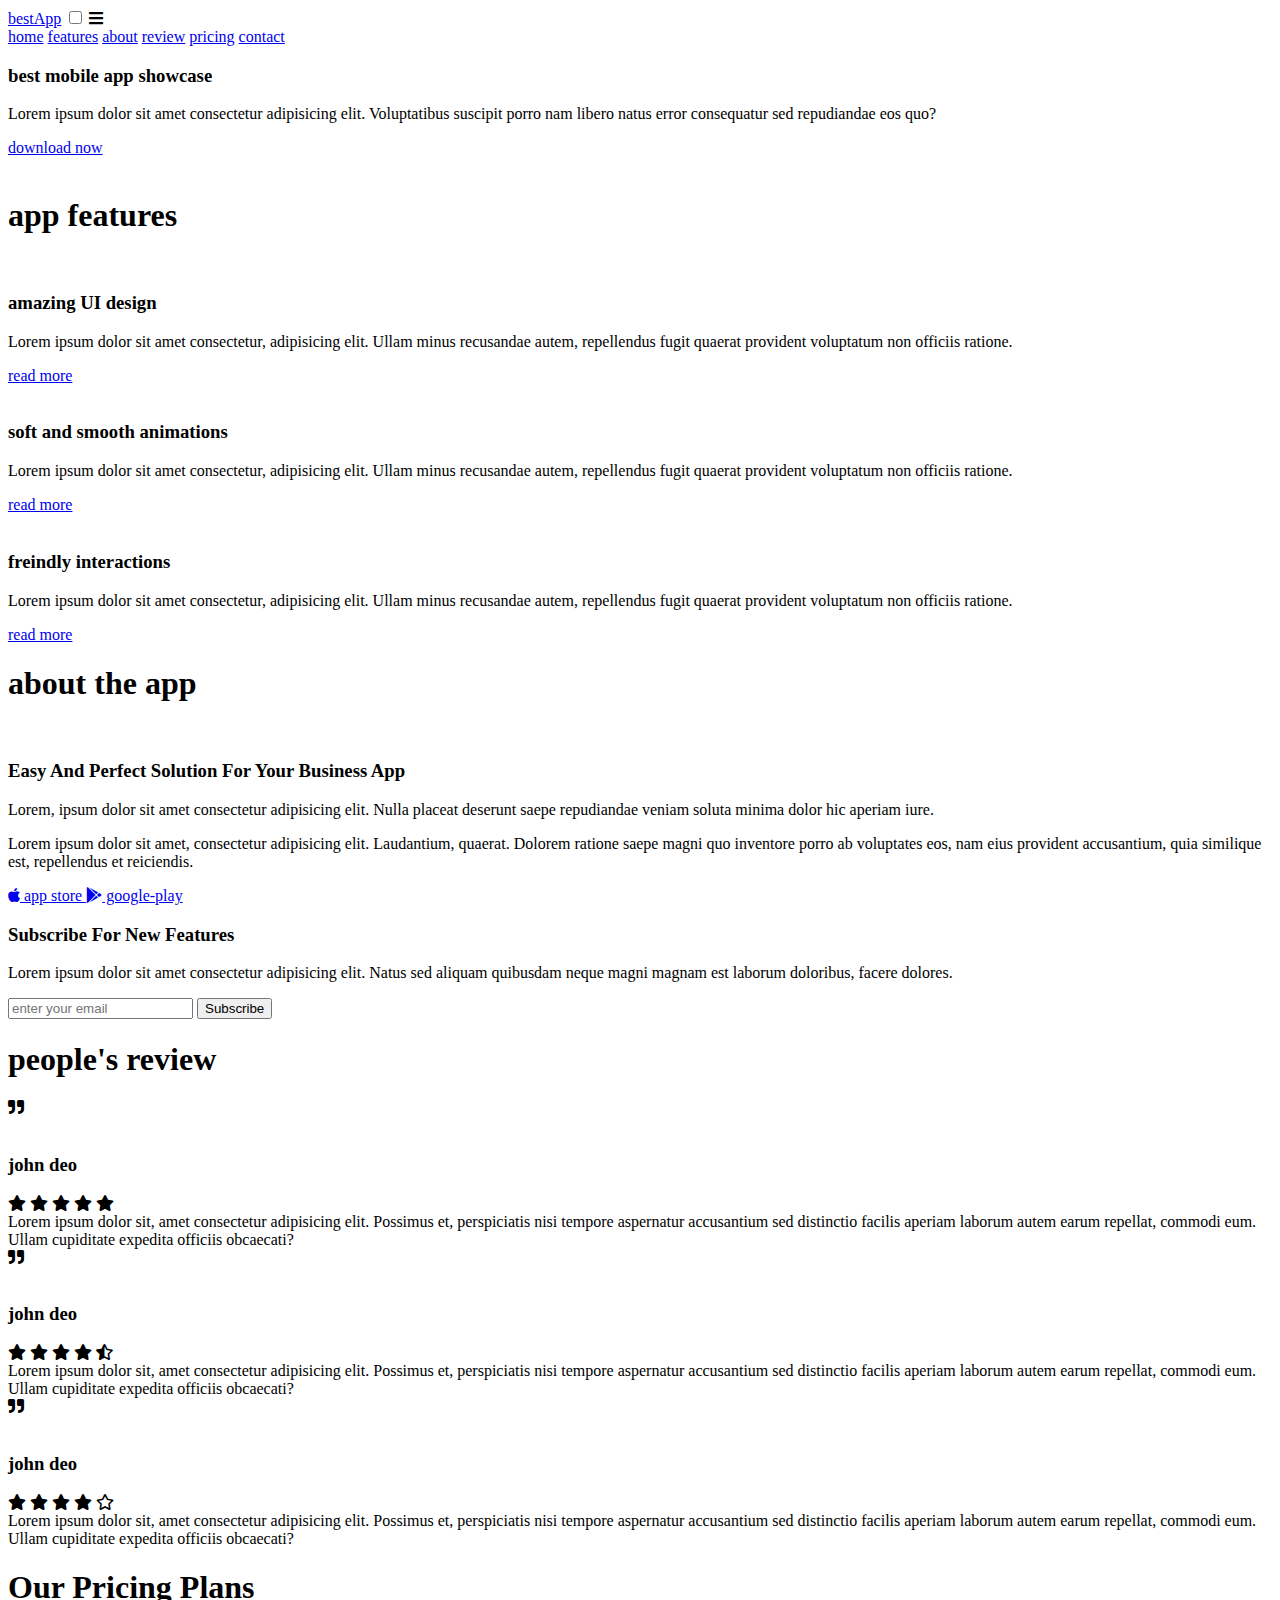
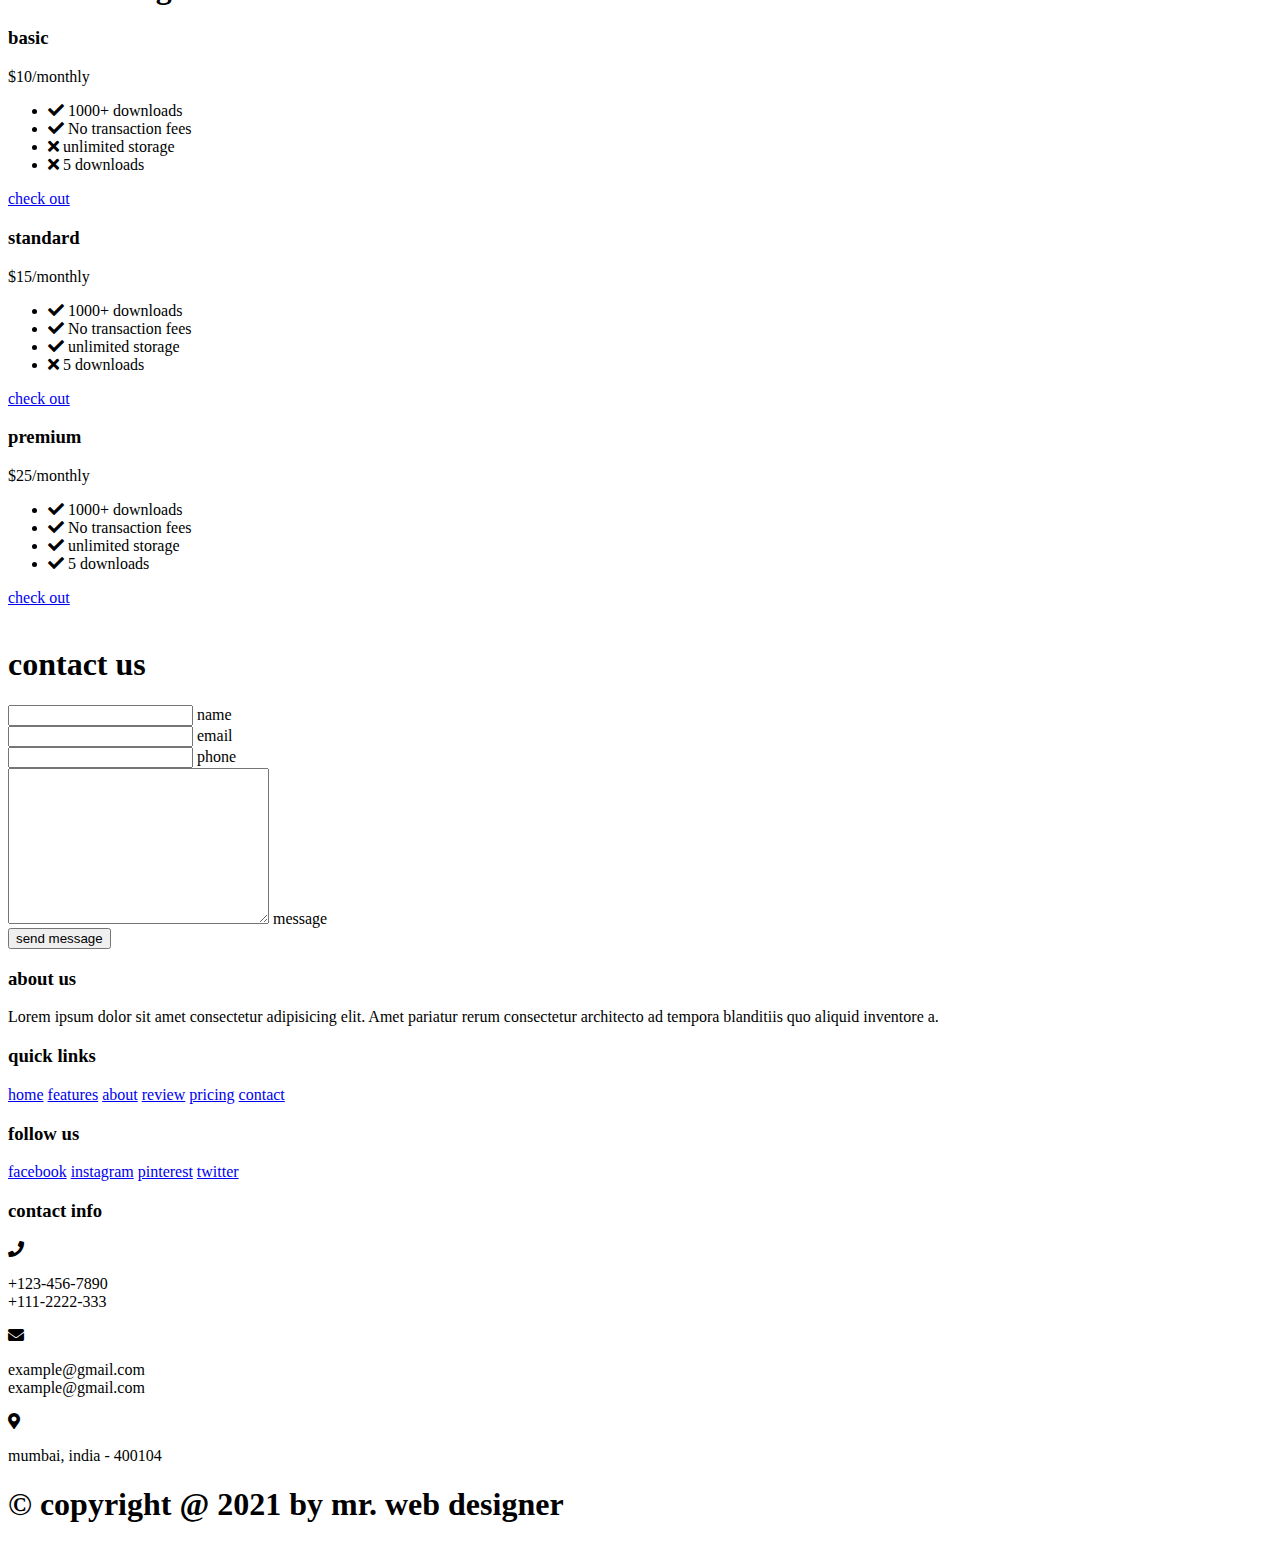
==== index.html @ 9975b5ac "Rename index.txt to index.html" ====
<!DOCTYPE html>
<html lang="en">
<head>
    <meta charset="UTF-8">
    <meta name="viewport" content="width=device-width, initial-scale=1.0">
    <title>complete responsive app landing page website design tutorial</title>

    <!-- font awesome cdn link  -->
    <link rel="stylesheet" href="https://cdnjs.cloudflare.com/ajax/libs/font-awesome/5.15.3/css/all.min.css">

    <!-- custom css file link  -->
    <link rel="stylesheet" href="css/style.css">

</head>
<body>
    
<!-- header section starts  -->

<header>

    <a href="#" class="logo"><span>best</span>App</a>

    <input type="checkbox" id="menu-bar">
    <label for="menu-bar" class="fas fa-bars"></label>

    <nav class="navbar">
        <a href="#home">home</a>
        <a href="#features">features</a>
        <a href="#about">about</a>
        <a href="#review">review</a>
        <a href="#pricing">pricing</a>
        <a href="#contact">contact</a>
    </nav>

</header>

<!-- header section ends -->

<!-- home section starts  -->

<section class="home" id="home">

    <div class="content">
        <h3>best mobile app <span>showcase</span></h3>
        <p>Lorem ipsum dolor sit amet consectetur adipisicing elit. Voluptatibus suscipit porro nam libero natus error consequatur sed repudiandae eos quo?</p>
        <a href="#" class="btn">download now</a>
    </div>

    <div class="image">
        <img src="images/home-img.png" alt="">
    </div>

</section>

<!-- home section ends -->

<!-- features section starts  -->

<section class="features" id="features">

    <h1 class="heading"> app features </h1>

    <div class="box-container">

        <div class="box">
            <img src="images/f-icon1.png" alt="">
            <h3>amazing UI design</h3>
            <p>Lorem ipsum dolor sit amet consectetur, adipisicing elit. Ullam minus recusandae autem, repellendus fugit quaerat provident voluptatum non officiis ratione.</p>
            <a href="#" class="btn">read more</a>
        </div>

        <div class="box">
            <img src="images/f-icon2.png" alt="">
            <h3>soft and smooth animations</h3>
            <p>Lorem ipsum dolor sit amet consectetur, adipisicing elit. Ullam minus recusandae autem, repellendus fugit quaerat provident voluptatum non officiis ratione.</p>
            <a href="#" class="btn">read more</a>
        </div>

        <div class="box">
            <img src="images/f-icon3.png" alt="">
            <h3>freindly interactions</h3>
            <p>Lorem ipsum dolor sit amet consectetur, adipisicing elit. Ullam minus recusandae autem, repellendus fugit quaerat provident voluptatum non officiis ratione.</p>
            <a href="#" class="btn">read more</a>
        </div>

    </div>

</section>

<!-- features section ends -->

<!-- about section starts  -->

<section class="about" id="about">

    <h1 class="heading"> about the app </h1>

    <div class="column">

        <div class="image">
            <img src="images/about-img.png" alt="">
        </div>

        <div class="content">
            <h3>Easy And Perfect Solution For Your Business App</h3>
            <p>Lorem, ipsum dolor sit amet consectetur adipisicing elit. Nulla placeat deserunt saepe repudiandae veniam soluta minima dolor hic aperiam iure.</p>
            <p>Lorem ipsum dolor sit amet, consectetur adipisicing elit. Laudantium, quaerat. Dolorem ratione saepe magni quo inventore porro ab voluptates eos, nam eius provident accusantium, quia similique est, repellendus et reiciendis.</p>
            <div class="buttons">
                <a href="#" class="btn"> <i class="fab fa-apple"></i> app store </a>
                <a href="#" class="btn"> <i class="fab fa-google-play"></i> google-play </a>
            </div>
        </div>

    </div>

</section>

<!-- about section ends -->

<!-- newsletter  -->

<div class="newsletter">

    <h3>Subscribe For New Features</h3>
    <p>Lorem ipsum dolor sit amet consectetur adipisicing elit. Natus sed aliquam quibusdam neque magni magnam est laborum doloribus, facere dolores.</p>
    <form action="">
        <input type="email" placeholder="enter your email">
        <input type="submit" value="Subscribe">
    </form>

</div>

<!-- review section starts  -->

<section class="review" id="review">

    <h1 class="heading"> people's review </h1>

    <div class="box-container">

        <div class="box">
            <i class="fas fa-quote-right"></i>
            <div class="user">
                <img src="images/pic1.png" alt="">
                <h3>john deo</h3>
                <div class="stars">
                    <i class="fas fa-star"></i>
                    <i class="fas fa-star"></i>
                    <i class="fas fa-star"></i>
                    <i class="fas fa-star"></i>
                    <i class="fas fa-star"></i>
                </div>
                <div class="comment">
                    Lorem ipsum dolor sit, amet consectetur adipisicing elit. Possimus et, perspiciatis nisi tempore aspernatur accusantium sed distinctio facilis aperiam laborum autem earum repellat, commodi eum. Ullam cupiditate expedita officiis obcaecati?
                </div>
            </div>
        </div>

        <div class="box">
            <i class="fas fa-quote-right"></i>
            <div class="user">
                <img src="images/pic2.png" alt="">
                <h3>john deo</h3>
                <div class="stars">
                    <i class="fas fa-star"></i>
                    <i class="fas fa-star"></i>
                    <i class="fas fa-star"></i>
                    <i class="fas fa-star"></i>
                    <i class="fas fa-star-half-alt"></i>
                </div>
                <div class="comment">
                    Lorem ipsum dolor sit, amet consectetur adipisicing elit. Possimus et, perspiciatis nisi tempore aspernatur accusantium sed distinctio facilis aperiam laborum autem earum repellat, commodi eum. Ullam cupiditate expedita officiis obcaecati?
                </div>
            </div>
        </div>

        <div class="box">
            <i class="fas fa-quote-right"></i>
            <div class="user">
                <img src="images/pic3.png" alt="">
                <h3>john deo</h3>
                <div class="stars">
                    <i class="fas fa-star"></i>
                    <i class="fas fa-star"></i>
                    <i class="fas fa-star"></i>
                    <i class="fas fa-star"></i>
                    <i class="far fa-star"></i>
                </div>
                <div class="comment">
                    Lorem ipsum dolor sit, amet consectetur adipisicing elit. Possimus et, perspiciatis nisi tempore aspernatur accusantium sed distinctio facilis aperiam laborum autem earum repellat, commodi eum. Ullam cupiditate expedita officiis obcaecati?
                </div>
            </div>
        </div>

    </div>

</section>

<!-- review section ends -->

<!-- pricing section starts  -->

<section class="pricing" id="pricing">

    <h1 class="heading"> Our Pricing Plans </h1>

    <div class="box-container">

        <div class="box">
            <h3 class="title">basic</h3>
            <div class="price">$10<span>/monthly</span></div>
            <ul>
                <li> <i class="fas fa-check"></i> 1000+ downloads </li>
                <li> <i class="fas fa-check"></i> No transaction fees </li>
                <li> <i class="fas fa-times"></i> unlimited storage </li>
                <li> <i class="fas fa-times"></i> 5 downloads </li>
            </ul>
            <a href="#" class="btn">check out</a>
        </div>

        <div class="box">
            <h3 class="title">standard</h3>
            <div class="price">$15<span>/monthly</span></div>
            <ul>
                <li> <i class="fas fa-check"></i> 1000+ downloads </li>
                <li> <i class="fas fa-check"></i> No transaction fees </li>
                <li> <i class="fas fa-check"></i> unlimited storage </li>
                <li> <i class="fas fa-times"></i> 5 downloads </li>
            </ul>
            <a href="#" class="btn">check out</a>
        </div>

        <div class="box">
            <h3 class="title">premium</h3>
            <div class="price">$25<span>/monthly</span></div>
            <ul>
                <li> <i class="fas fa-check"></i> 1000+ downloads </li>
                <li> <i class="fas fa-check"></i> No transaction fees </li>
                <li> <i class="fas fa-check"></i> unlimited storage </li>
                <li> <i class="fas fa-check"></i> 5 downloads </li>
            </ul>
            <a href="#" class="btn">check out</a>
        </div>

    </div>

</section>

<!-- pricing section ends -->

<!-- contact section starts  -->

<section class="contact" id="contact">

    <div class="image">
        <img src="images/contact-img.png" alt="">
    </div>

    <form action="">

        <h1 class="heading">contact us</h1>

        <div class="inputBox">
            <input type="text" required>
            <label>name</label>
        </div>

        <div class="inputBox">
            <input type="email" required>
            <label>email</label>
        </div>

        <div class="inputBox">
            <input type="number" required>
            <label>phone</label>
        </div>

        <div class="inputBox">
            <textarea required name="" id="" cols="30" rows="10"></textarea>
            <label>message</label>
        </div>

        <input type="submit" class="btn" value="send message">

    </form>

</section>

<!-- contact section edns -->

<!-- footer section starts  -->

<div class="footer">

    <div class="box-container">

        <div class="box">
            <h3>about us</h3>
            <p>Lorem ipsum dolor sit amet consectetur adipisicing elit. Amet pariatur rerum consectetur architecto ad tempora blanditiis quo aliquid inventore a.</p>
        </div>

        <div class="box">
            <h3>quick links</h3>
            <a href="#">home</a>
            <a href="#">features</a>
            <a href="#">about</a>
            <a href="#">review</a>
            <a href="#">pricing</a>
            <a href="#">contact</a>
        </div>

        <div class="box">
            <h3>follow us</h3>
            <a href="#">facebook</a>
            <a href="#">instagram</a>
            <a href="#">pinterest</a>
            <a href="#">twitter</a>
        </div>

        <div class="box">
            <h3>contact info</h3>
            <div class="info">
                <i class="fas fa-phone"></i>
                <p> +123-456-7890 <br> +111-2222-333 </p>
            </div>
            <div class="info">
                <i class="fas fa-envelope"></i>
                <p> example@gmail.com <br> example@gmail.com </p>
            </div>
            <div class="info">
                <i class="fas fa-map-marker-alt"></i>
                <p> mumbai, india - 400104 </p>
            </div>
        </div>

    </div>

    <h1 class="credit"> &copy; copyright @ 2021 by mr. web designer </h1>

</div>

<!-- footer section ends -->




















</body>
</html>
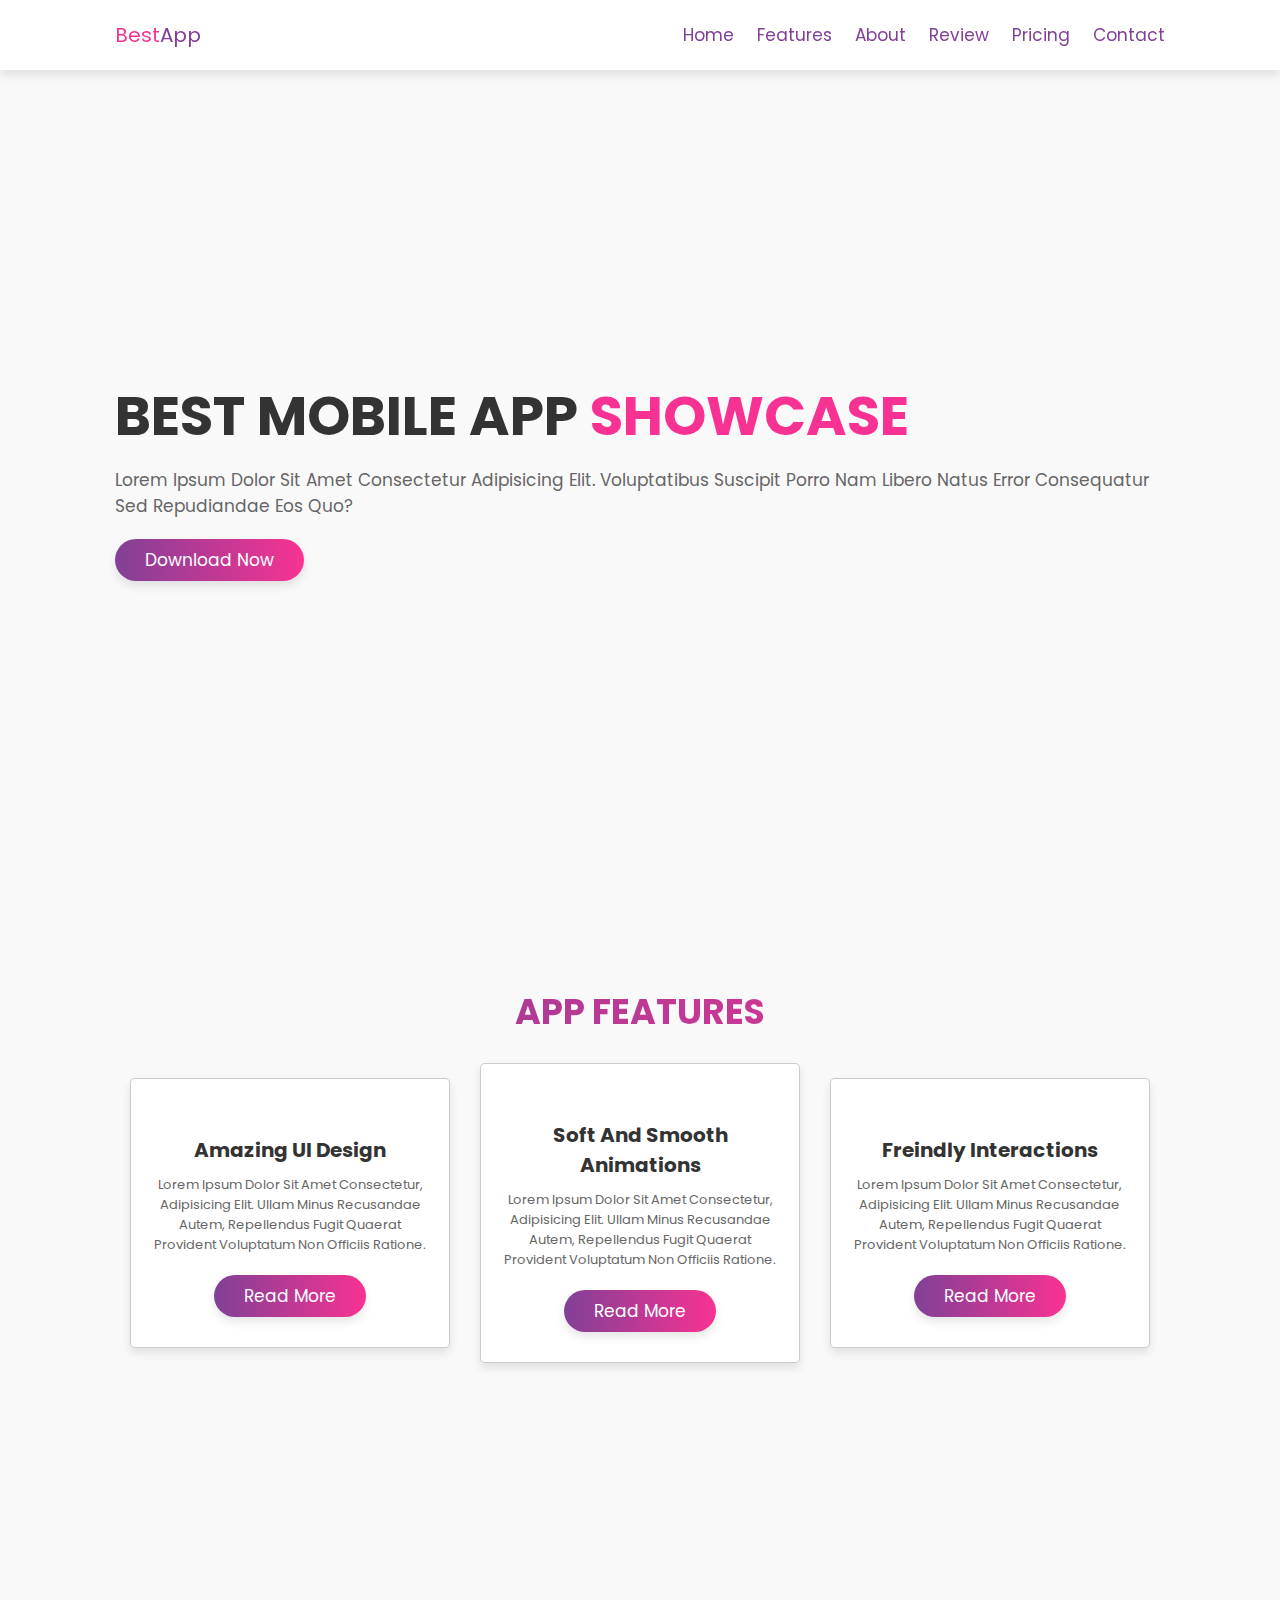
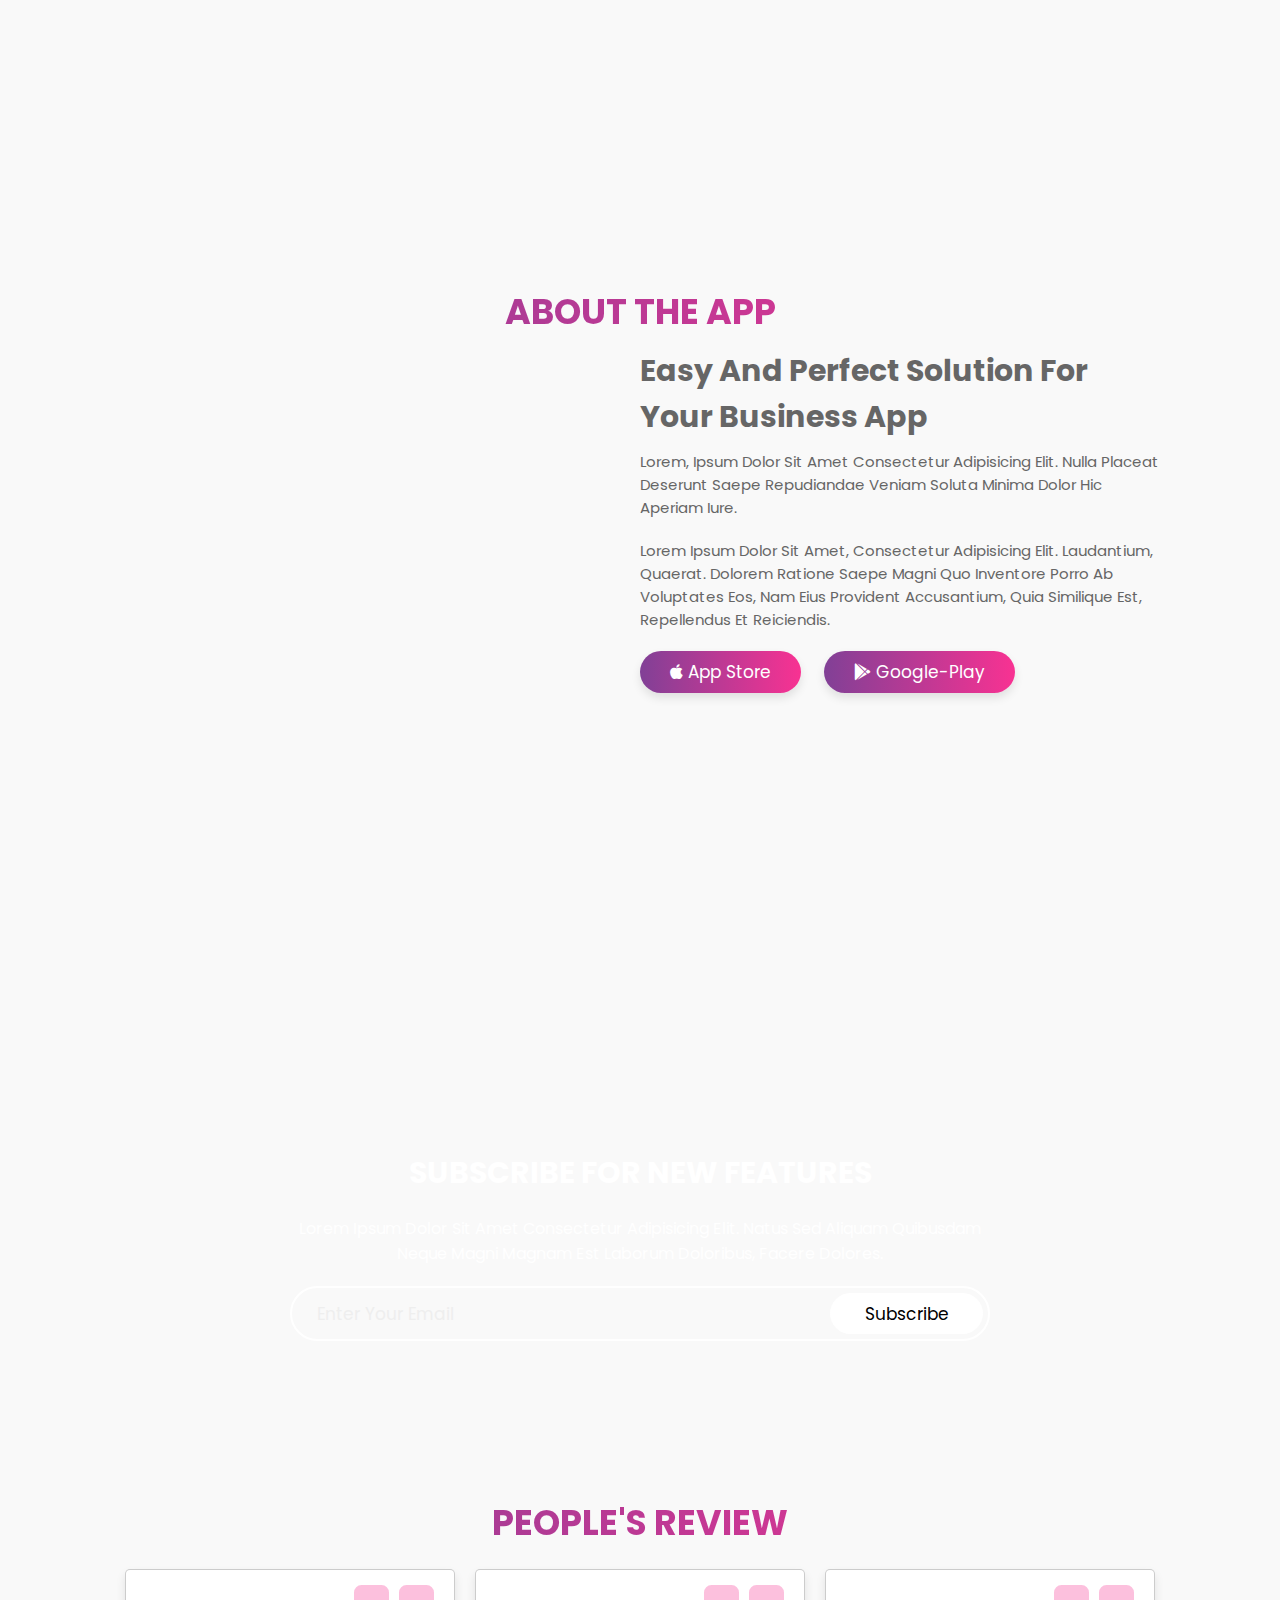
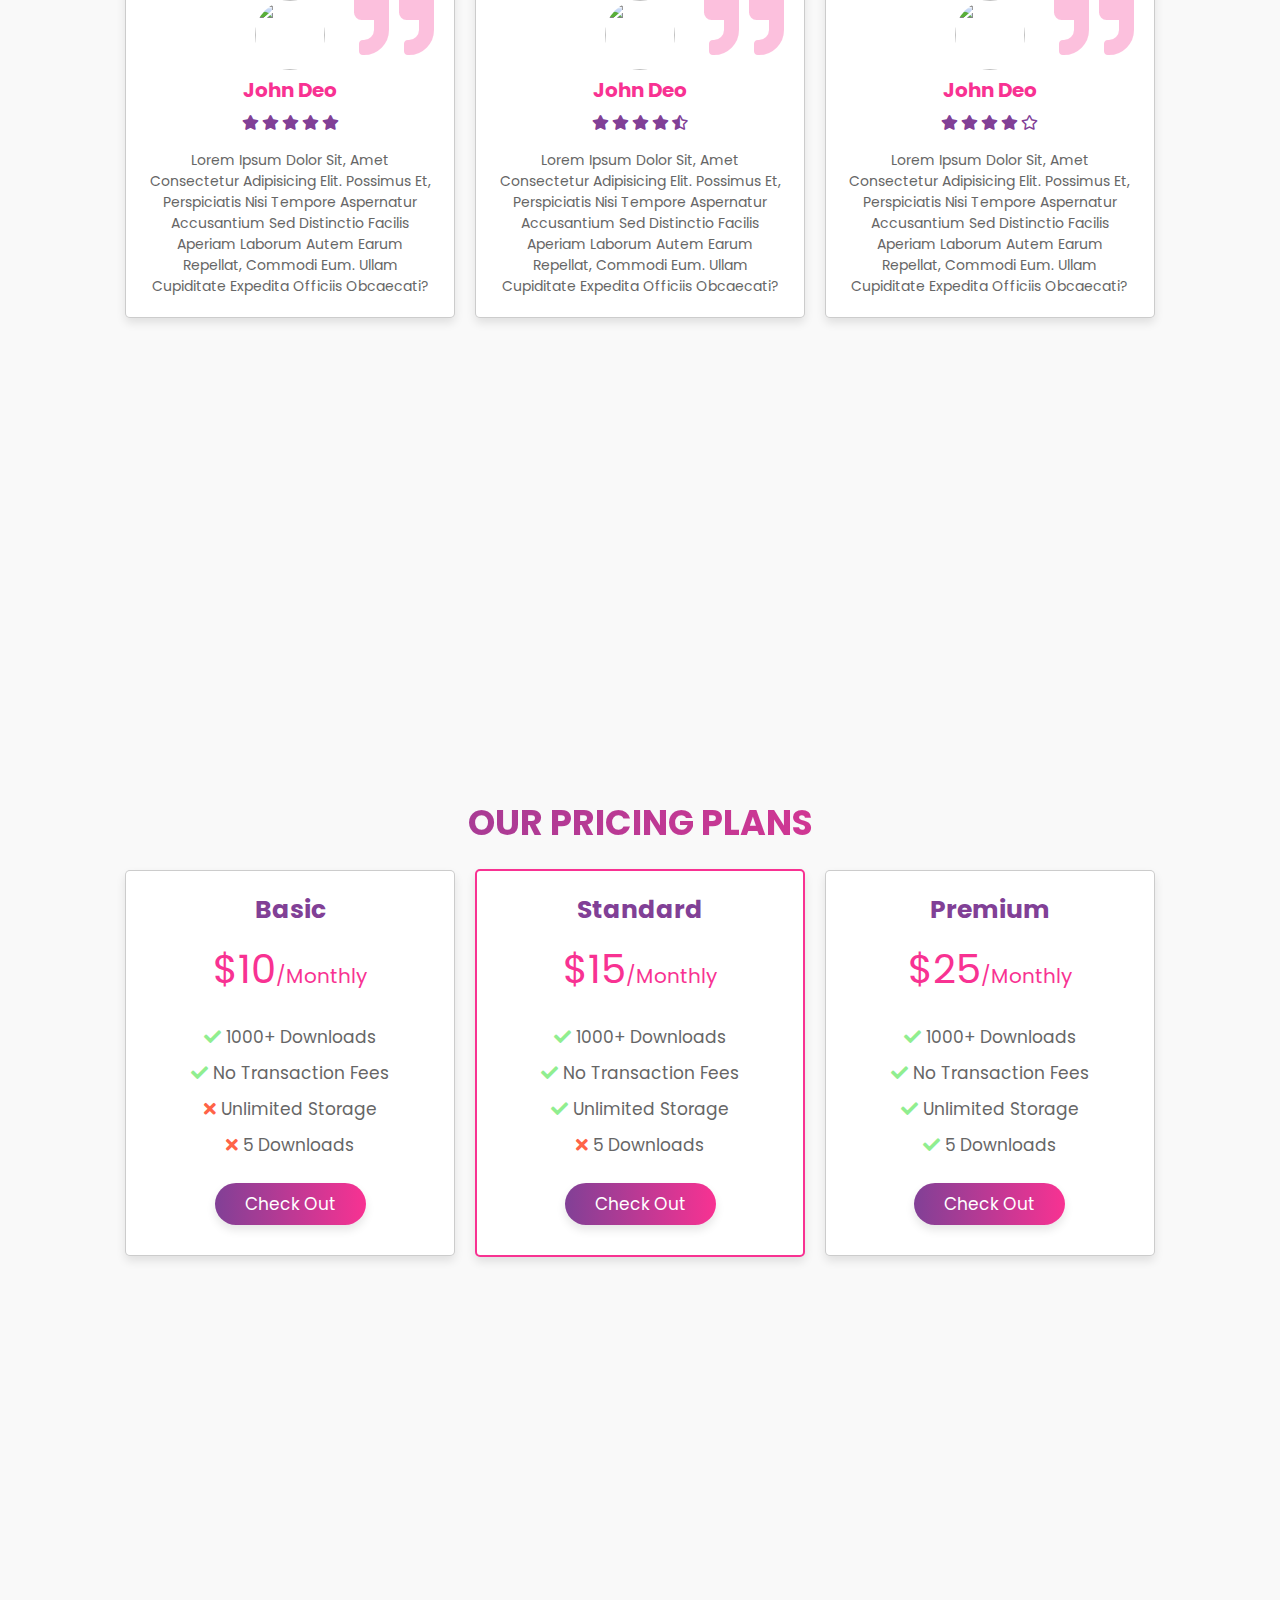
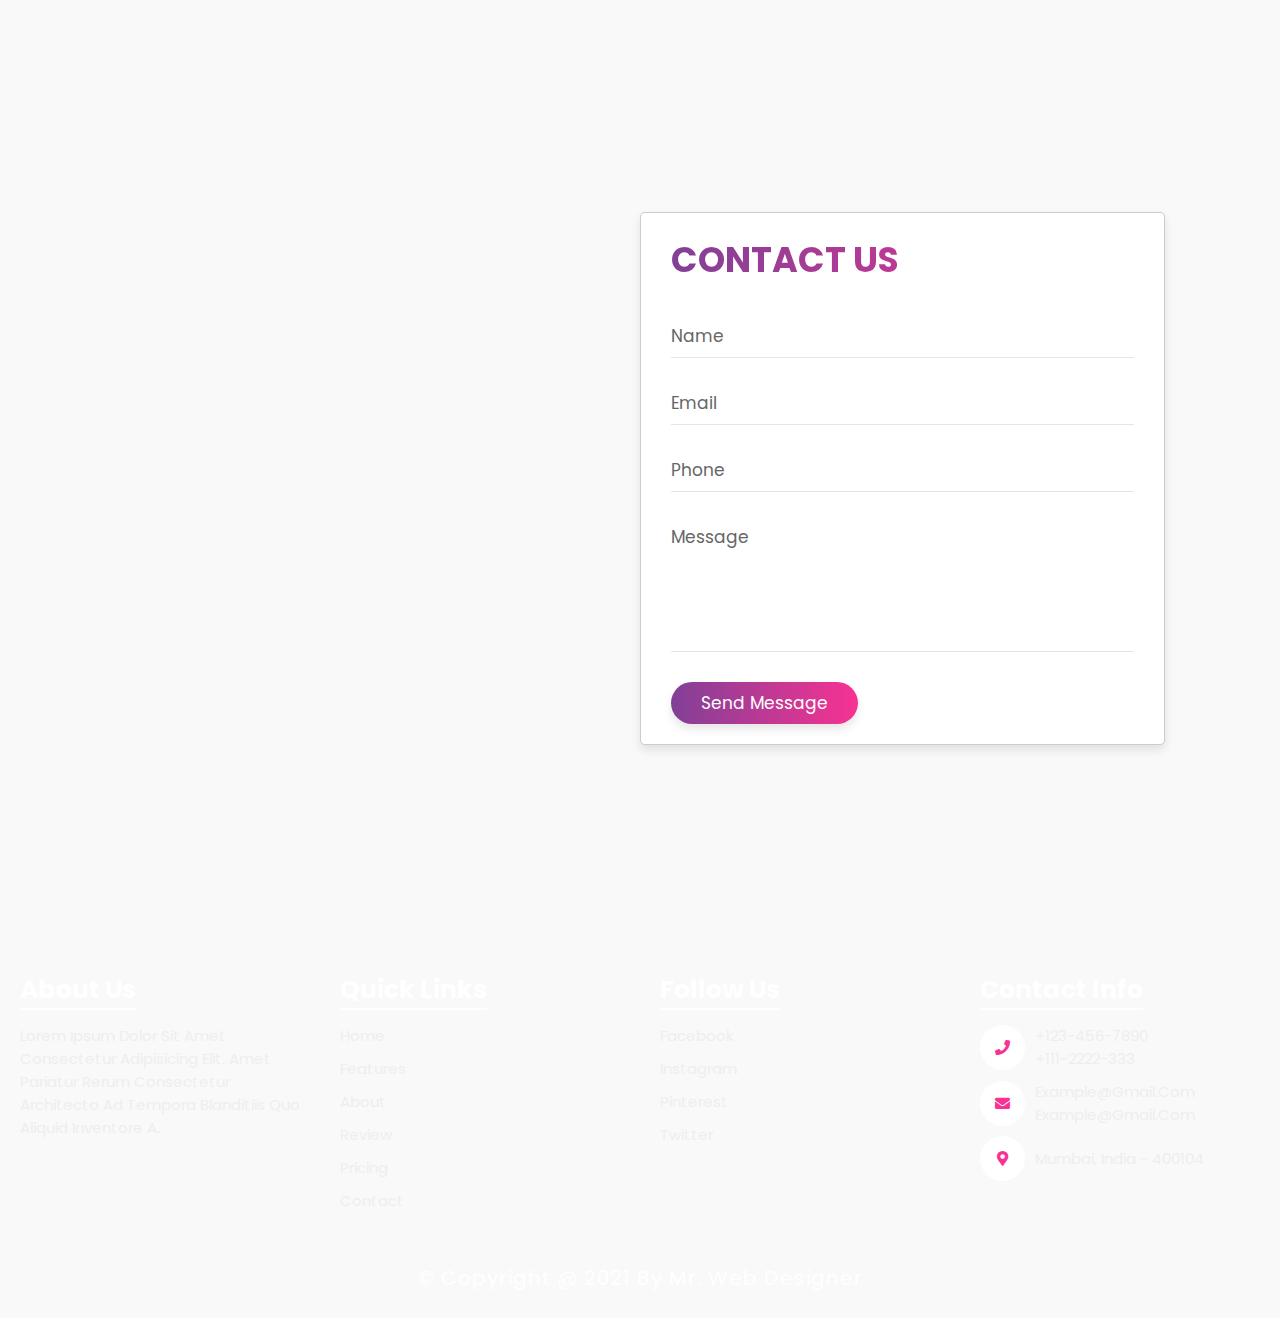
==== commit 9b6c2a49: "Update index.html" ====
--- a/index.html
+++ b/index.html
@@ -9,7 +9,7 @@
     <link rel="stylesheet" href="https://cdnjs.cloudflare.com/ajax/libs/font-awesome/5.15.3/css/all.min.css">
 
     <!-- custom css file link  -->
-    <link rel="stylesheet" href="css/style.css">
+    <link rel="stylesheet" href="style.css">
 
 </head>
 <body>
--- a/style.css
+++ b/style.css
@@ -0,0 +1,646 @@
+@import url('https://fonts.googleapis.com/css2?family=Poppins:wght@100;200;300;400&display=swap');
+
+:root{
+    --purple:#814096;
+    --pink:#F83292;
+    --gradient:linear-gradient(90deg, var(--purple), var(--pink));
+}
+
+*{
+    font-family: 'Poppins', sans-serif;
+    margin:0; padding:0;
+    box-sizing: border-box;
+    text-decoration: none;
+    outline: none; border:none;
+    text-transform: capitalize;
+}
+
+*::selection{
+    background:var(--pink);
+    color:#fff;
+}
+
+html{
+    font-size: 62.5%;
+    overflow-x: hidden;
+}
+
+body{
+    background:#f9f9f9;
+}
+
+section{
+    min-height: 100vh;
+    padding:0 9%;
+    padding-top: 7.5rem;
+    padding-bottom: 2rem;
+}
+
+.btn{
+    display: inline-block;
+    margin-top: 1rem;
+    padding:.8rem 3rem;
+    border-radius: 5rem;
+    background:var(--gradient);
+    font-size: 1.7rem;
+    color:#fff;
+    cursor: pointer;
+    box-shadow: 0 .5rem 1rem rgba(0,0,0,.1);
+    transition: all .3s linear;
+}
+
+.btn:hover{
+    transform: scale(1.1);
+}
+
+.heading{
+    text-align: center;
+    background:var(--gradient);
+    color:transparent;
+    -webkit-background-clip: text;
+    background-clip: text;
+    font-size: 3.5rem;
+    text-transform: uppercase;
+    padding:1rem;
+}
+
+header{
+    position: fixed;
+    top:0; left:0;
+    width:100%;
+    background:#fff;
+    box-shadow: 0 .5rem 1rem rgba(0,0,0,.1);
+    padding:2rem 9%;
+    display: flex;
+    align-items: center;
+    justify-content: space-between;
+    z-index: 1000;
+}
+
+header .logo{
+    font-size: 2rem;
+    color:var(--purple);
+}
+
+header .logo span{
+    color:var(--pink);
+}
+
+header .navbar a{
+    font-size: 1.7rem;
+    margin-left: 2rem;
+    color:var(--purple);
+}
+
+header .navbar a:hover{
+    color:var(--pink);
+}
+
+header input{
+    display: none;
+}
+
+header label{
+    font-size: 3rem;
+    color:var(--purple);
+    cursor: pointer;
+    visibility: hidden;
+    opacity: 0;
+}
+
+.home{
+    display: flex;
+    align-items: center;
+    justify-content: center;
+    background:url(../images/home-bg-img.png) no-repeat;
+    background-size: cover;
+    background-position: center;
+}
+
+.home .image img{
+    width:40vw;
+    animation: float 3s linear infinite;
+}
+
+@keyframes float{
+    0%, 100%{
+        transform: translateY(0rem);
+    }
+    50%{
+        transform: translateY(-3.5rem);
+    }
+}
+
+.home .content h3{
+    font-size: 5.5rem;
+    color:#333;
+    text-transform: uppercase;
+}
+
+.home .content h3 span{
+    color:var(--pink);
+    text-transform: uppercase;
+}
+
+.home .content p{
+    font-size: 1.7rem;
+    color:#666;
+    padding:1rem 0;
+}
+
+.features .box-container{
+    display: flex;
+    align-items: center;
+    justify-content: center;
+    flex-wrap: wrap;
+}
+
+.features .box-container .box{
+    flex:1 1 30rem;
+    background:#fff;
+    border-radius: .5rem;
+    border:.1rem solid rgba(0,0,0,.2);
+    box-shadow: 0 .5rem 1rem rgba(0,0,0,.1);
+    margin:1.5rem;
+    padding:3rem 2rem;
+    border-radius: .5rem;
+    text-align: center;
+    transition: .2s linear;
+}
+
+.features .box-container .box img{
+    height: 15rem;
+}
+
+.features .box-container .box h3{
+    font-size: 2rem;
+    color:#333;
+    padding-top: 1rem;
+}
+
+.features .box-container .box p{
+    font-size: 1.3rem;
+    color:#666;
+    padding: 1rem 0;
+}
+
+.about{
+    background:url(../images/about-bg.png) no-repeat;
+    background-size: cover;
+    background-position: center;
+    padding-bottom: 3rem;
+}
+
+.about .column{
+    display: flex;
+    align-items: center;
+    justify-content: center;
+    flex-wrap: wrap;
+}
+
+.about .column .image{
+    flex:1 1 40rem;
+}
+
+.about .column .image img{
+    width:100%;
+}
+
+.about .column .content{
+    flex:1 1 40rem;
+}
+
+.about .column .content h3{
+    font-size: 3rem;
+    color:#666;
+}
+
+.about .column .content p{
+    font-size: 1.5rem;
+    color:#666;
+    padding:1rem 0;
+}
+
+.about .column .content .buttons a:last-child{
+    margin-left: 2rem;
+}
+
+.newsletter{
+    text-align: center;
+    padding:5rem 1rem;
+    background:url(../images/subscribe-bg.png) no-repeat;
+    background-size: cover;
+    background-position: center;
+}
+
+.newsletter h3{
+    color:#fff;
+    font-size: 3rem;
+    text-transform: uppercase;
+}
+
+.newsletter p{
+    color:#fff;
+    font-size: 1.6rem;
+    margin:2rem auto;
+    width:70rem;
+}
+
+.newsletter form{
+    display: flex;
+    max-width: 70rem;
+    border:.2rem solid #fff;
+    padding:.5rem;
+    border-radius: 5rem;
+    margin:2rem auto;
+    height:5.5rem;
+}
+
+.newsletter form input[type="email"]{
+    padding:0 2rem;
+    font-size: 1.7rem;
+    background:none;
+    width:100%;
+    color:#fff;
+    text-transform: none;
+    background:none;
+}
+
+.newsletter form input[type="email"]::placeholder{
+    color:#eee;
+    text-transform: capitalize;
+}
+
+.newsletter form input[type="submit"]{
+    background:#fff;
+    width:20rem;
+    font-size: 1.7rem;
+    border-radius: 5rem;
+    cursor: pointer;
+}
+
+.newsletter form input[type="submit"]:hover{
+    color:var(--pink);
+}
+
+.review .box-container{
+    display: flex;
+    align-items: center;
+    justify-content: center;
+    flex-wrap: wrap;
+}
+
+.review .box-container .box{
+    background:#fff;
+    margin:1rem;
+    padding:1rem;
+    text-align: center;
+    position: relative;
+    border:.1rem solid rgba(0,0,0,.2);
+    box-shadow: 0 .5rem 1rem rgba(0,0,0,.1);
+    flex:1 1 30rem;
+    border-radius: .5rem;
+}
+
+.review .box-container .box .fa-quote-right{
+    position: absolute;
+    top:1rem; right:2rem;
+    font-size: 8rem;
+    color:var(--pink);
+    opacity: .3;
+}
+
+.review .box-container .box .user img{
+    border-radius: 50%;
+    object-fit: cover;
+    height: 7rem;
+    width:7rem;
+    margin-top: 2rem;
+}
+
+.review .box-container .box .user h3{
+    color:var(--pink);
+    font-size: 2rem;
+}
+
+.review .box-container .box .user .stars i{
+    color:var(--purple);
+    font-size: 1.5rem;
+    padding:1rem 0;
+}
+
+.review .box-container .box .comment{
+    color:#666;
+    font-size: 1.4rem;
+    padding:1rem;
+}
+
+.pricing .box-container{
+    display: flex;
+    align-items: center;
+    justify-content: center;
+    flex-wrap: wrap;
+}
+
+.pricing .box-container .box{
+    flex:1 1 27rem;
+    margin:1rem;
+    padding:1rem;
+    background:#fff;
+    border:.1rem solid rgba(0,0,0,.2);
+    box-shadow: 0 .5rem 1rem rgba(0,0,0,.1);
+    border-radius: .5rem;
+    text-align: center;
+    padding-bottom: 3rem;
+}
+
+.pricing .box-container .box:nth-child(2),
+.pricing .box-container .box:hover{
+    border:.2rem solid var(--pink);
+}
+
+.pricing .box-container .box .title{
+    color:var(--purple);
+    font-size: 2.5rem;
+    padding-top: 1rem;
+}
+
+.pricing .box-container .box .price{
+    font-size: 4rem;
+    color:var(--pink);
+    padding:1rem 0;
+}
+
+.pricing .box-container .box .price span{
+    font-size: 2rem;
+}
+
+.pricing .box-container .box ul{
+    padding:1rem 0;
+    list-style: none;
+}
+
+.pricing .box-container .box ul li{
+    font-size: 1.7rem;
+    color:#666;
+    padding:.5rem 0;
+}
+
+.pricing .box-container .box ul li .fa-check{
+    color:lightgreen;
+}
+
+.pricing .box-container .box ul li .fa-times{
+    color:tomato;
+}
+
+.contact{
+    display: flex;
+    align-items: center;
+    justify-content: center;
+    flex-wrap: wrap;
+    padding-bottom: 4rem;
+}
+
+.contact .image{
+    flex:1 1 40rem;
+}
+
+.contact .image img{
+    width:100%;
+    padding:2rem;
+}
+
+.contact form{
+    flex:1 1 40rem;
+    padding:2rem 3rem;
+    border:.1rem solid rgba(0,0,0,.2);
+    box-shadow: 0 .5rem 1rem rgba(0,0,0,.1);
+    border-radius: .5rem;
+    background:#fff;
+}
+
+.contact form .heading{
+    text-align: left;
+    padding:0;
+    padding-bottom: 2rem;
+}
+
+.contact form .inputBox{
+    position: relative;
+}
+
+.contact form .inputBox input, .contact form .inputBox textarea{
+    width:100%;
+    background:none;
+    color:#666;
+    margin:1.5rem 0;
+    padding:.5rem 0;
+    font-size: 1.7rem;
+    border-bottom: .1rem solid rgba(0,0,0,.1);
+    text-transform: none;
+}
+
+.contact form .inputBox textarea{
+    resize: none;
+    height: 13rem;
+}
+
+.contact form .inputBox label{
+    position: absolute;
+    top:1.7rem; left:0;
+    font-size: 1.7rem;
+    color:#666;
+    transition: .2s linear;
+}
+
+.contact form .inputBox input:focus ~ label,
+.contact form .inputBox input:valid ~ label,
+.contact form .inputBox textarea:focus ~ label,
+.contact form .inputBox textarea:valid ~ label{
+    top:-.5rem;
+    font-size: 1.5rem;
+    color:var(--pink);
+}
+
+.footer{
+    padding-top: 3rem;
+    background:url(../images/footer-bg.png) no-repeat;
+    background-size: cover;
+    background-position: center;
+}
+
+.footer .box-container{
+    display: flex;
+    flex-wrap: wrap;
+}
+
+.footer .box-container .box{
+    flex:1 1 25rem;
+    margin:2rem;
+}
+
+.footer .box-container .box h3{
+    font-size: 2.5rem;
+    padding:1rem 0;
+    color:#fff;
+    text-decoration: underline;
+    text-underline-offset: 1rem;
+}
+
+.footer .box-container .box p{
+    font-size: 1.5rem;
+    padding:.5rem 0;
+    color:#eee;
+}
+
+.footer .box-container .box a{
+    display: block;
+    font-size: 1.5rem;
+    padding:.5rem 0;
+    color:#eee;
+}
+
+.footer .box-container .box a:hover{
+    text-decoration: underline;
+}
+
+.footer .box-container .box .info{
+    display: flex;
+    align-items: center;
+}
+
+.footer .box-container .box .info i{
+    margin:.5rem 0;
+    margin-right: 1rem;
+    border-radius: 50%;
+    background:#fff;
+    color:var(--pink);
+    font-size: 1.5rem;
+    height:4.5rem;
+    width:4.5rem;
+    line-height: 4.5rem;
+    text-align: center;
+}
+
+.footer .credit{
+    font-size: 2rem;
+    font-weight: normal;
+    letter-spacing: .1rem;
+    color:#fff;
+    border-top: .1rem solid #fff5;
+    padding:2.5rem 1rem;
+    text-align: center;
+}
+
+
+
+
+
+
+
+
+
+
+
+
+
+
+/* media queries  */
+
+@media (max-width:1200px){
+    
+    html{
+        font-size: 55%;
+    }
+
+}
+
+@media (max-width:991px){
+    
+    section{
+        padding:0 3%;
+        padding-top: 7.5rem;
+        padding-bottom: 2rem;
+    }
+
+}
+
+@media (max-width:768px){
+
+    header label{
+        visibility: visible;
+        opacity: 1;
+    }
+
+    header .navbar{
+        position: absolute;
+        top:100%; left: 0;
+        width:100%;
+        background:#fff;
+        padding:1rem 2rem;
+        border-top: .1rem solid rgba(0,0,0,.2);
+        box-shadow: 0 .5rem 1rem rgba(0,0,0,.1);
+        transform-origin: top;
+        transform: scaleY(0);
+        opacity: 0;
+        transition: .2s linear;
+    }
+
+    header .navbar a{
+        display: block;
+        margin:2rem 0;
+        font-size: 2rem;
+    }
+
+    header input:checked ~ .navbar{
+        transform: scaleY(1);
+        opacity: 1;
+    }
+
+    header input:checked ~ label::before{
+        content:'\f00d';
+    }
+
+    .home{
+        flex-flow: column-reverse;
+    }
+
+    .home .image img{
+        width:100%;
+    }
+
+    .home .content h3{
+        font-size: 3.6rem;
+    }
+
+    .home .content p{
+        font-size: 1.5rem;
+    }
+
+    .about{
+        background-position: right;
+    }
+
+    .newsletter p{
+        width:auto;
+    }
+
+}
+
+@media (max-width:450px){
+    
+    html{
+        font-size: 50%;
+    }
+
+    .about .column .content .buttons a{
+        width:100%;
+        text-align: center;
+    }
+
+    .about .column .content .buttons a:last-child{
+        margin: 1rem 0;
+    }
+
+}
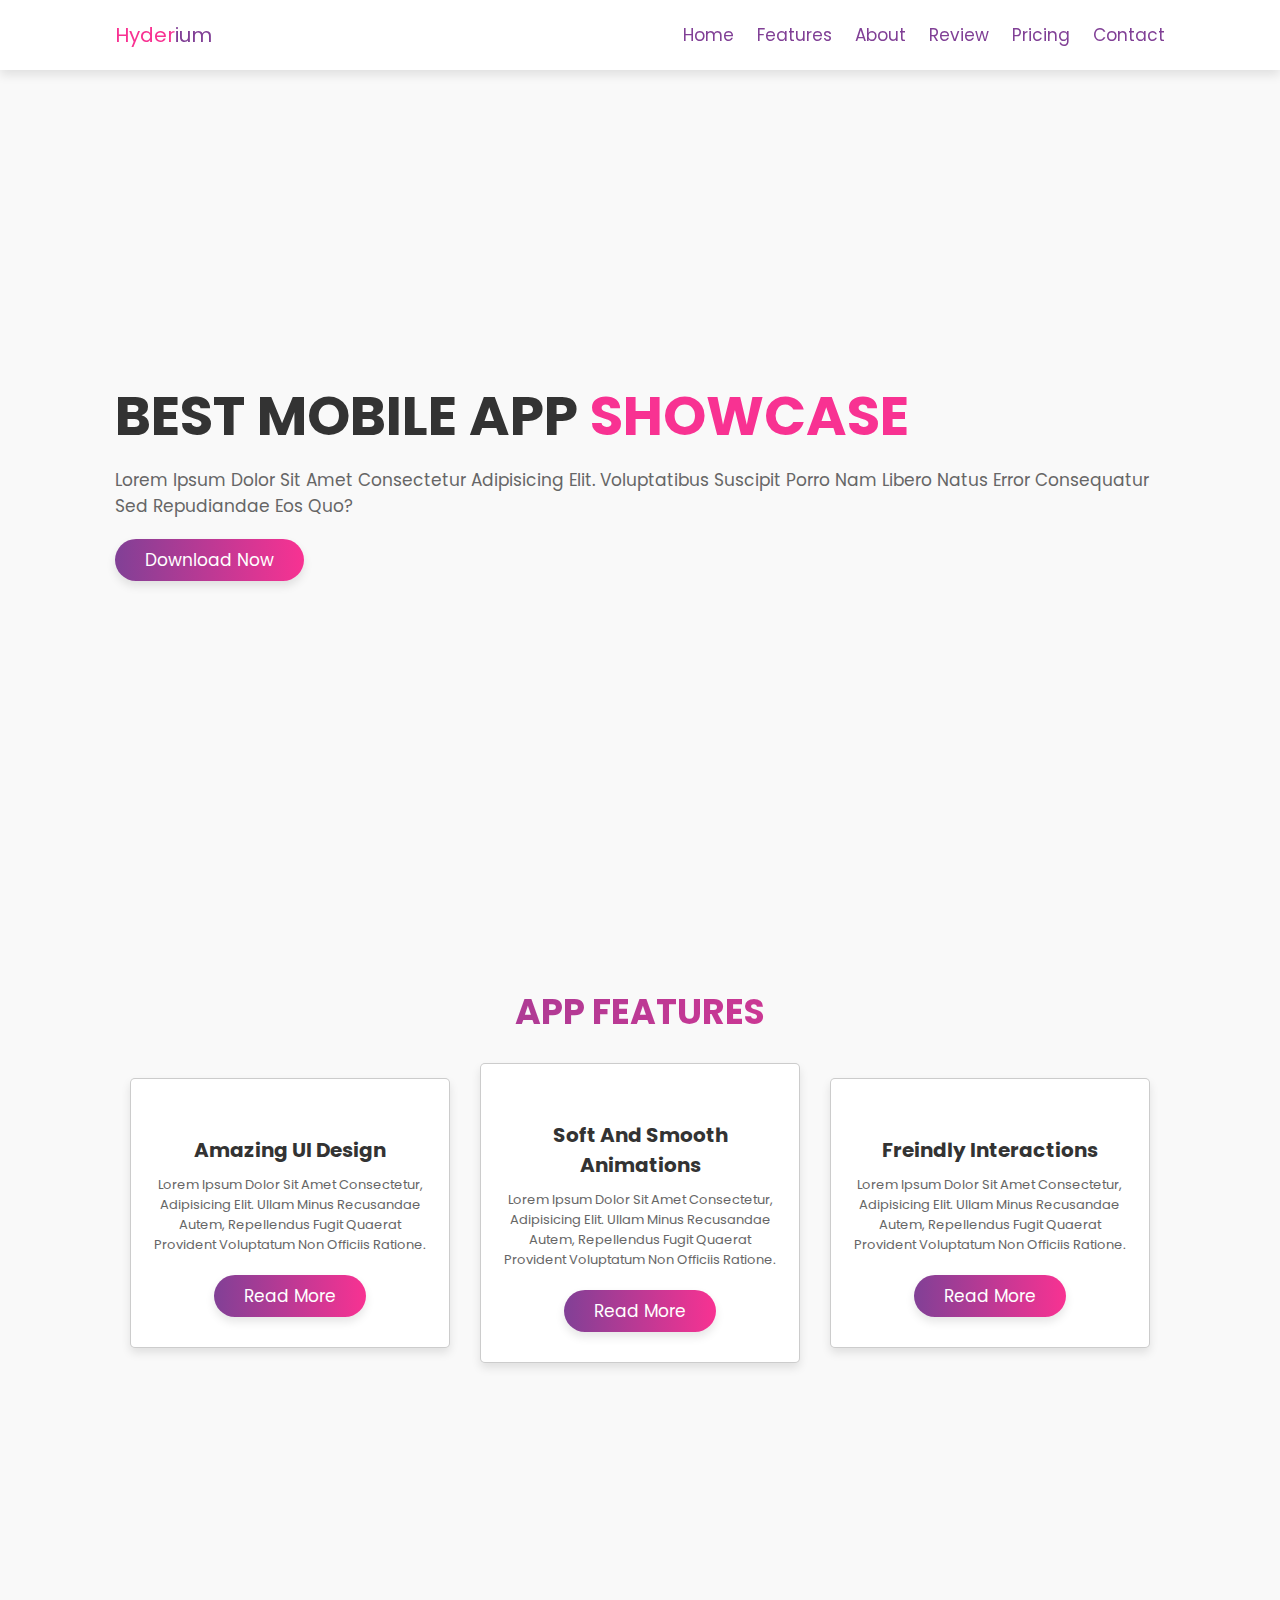
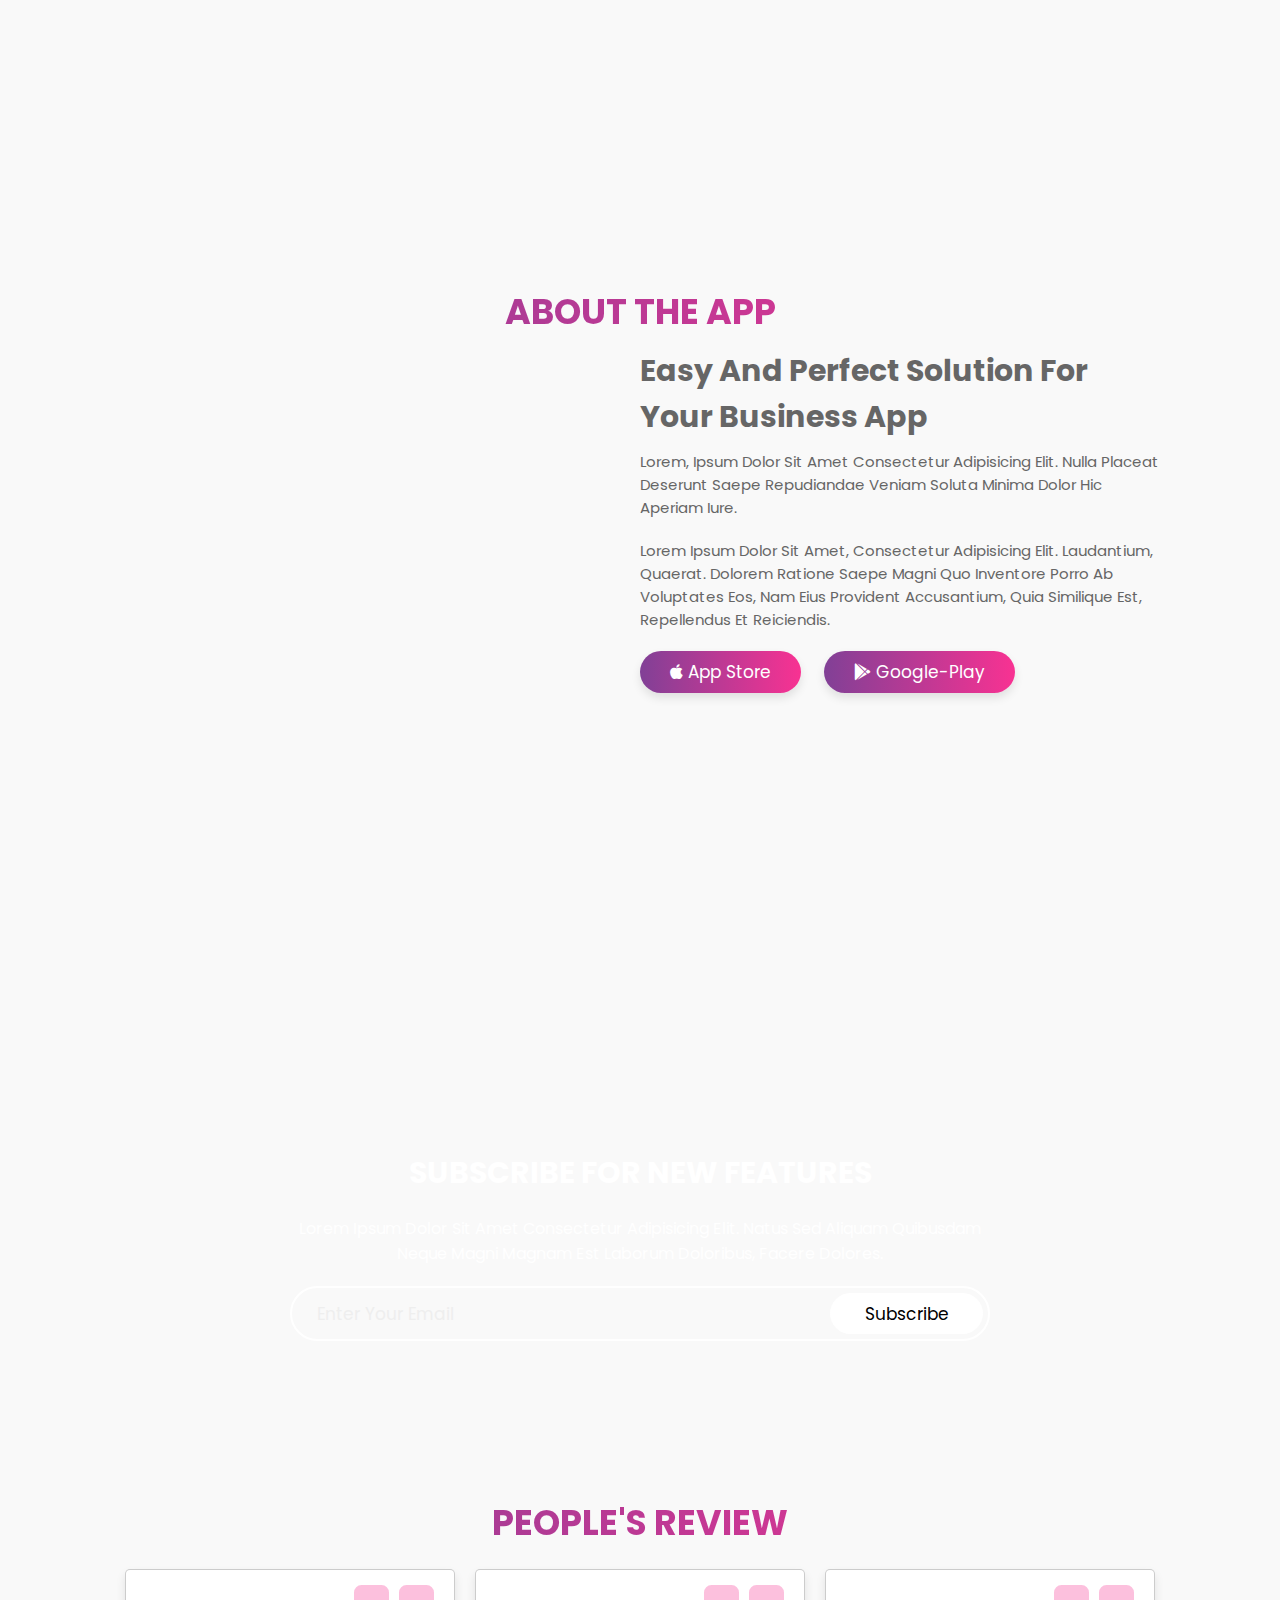
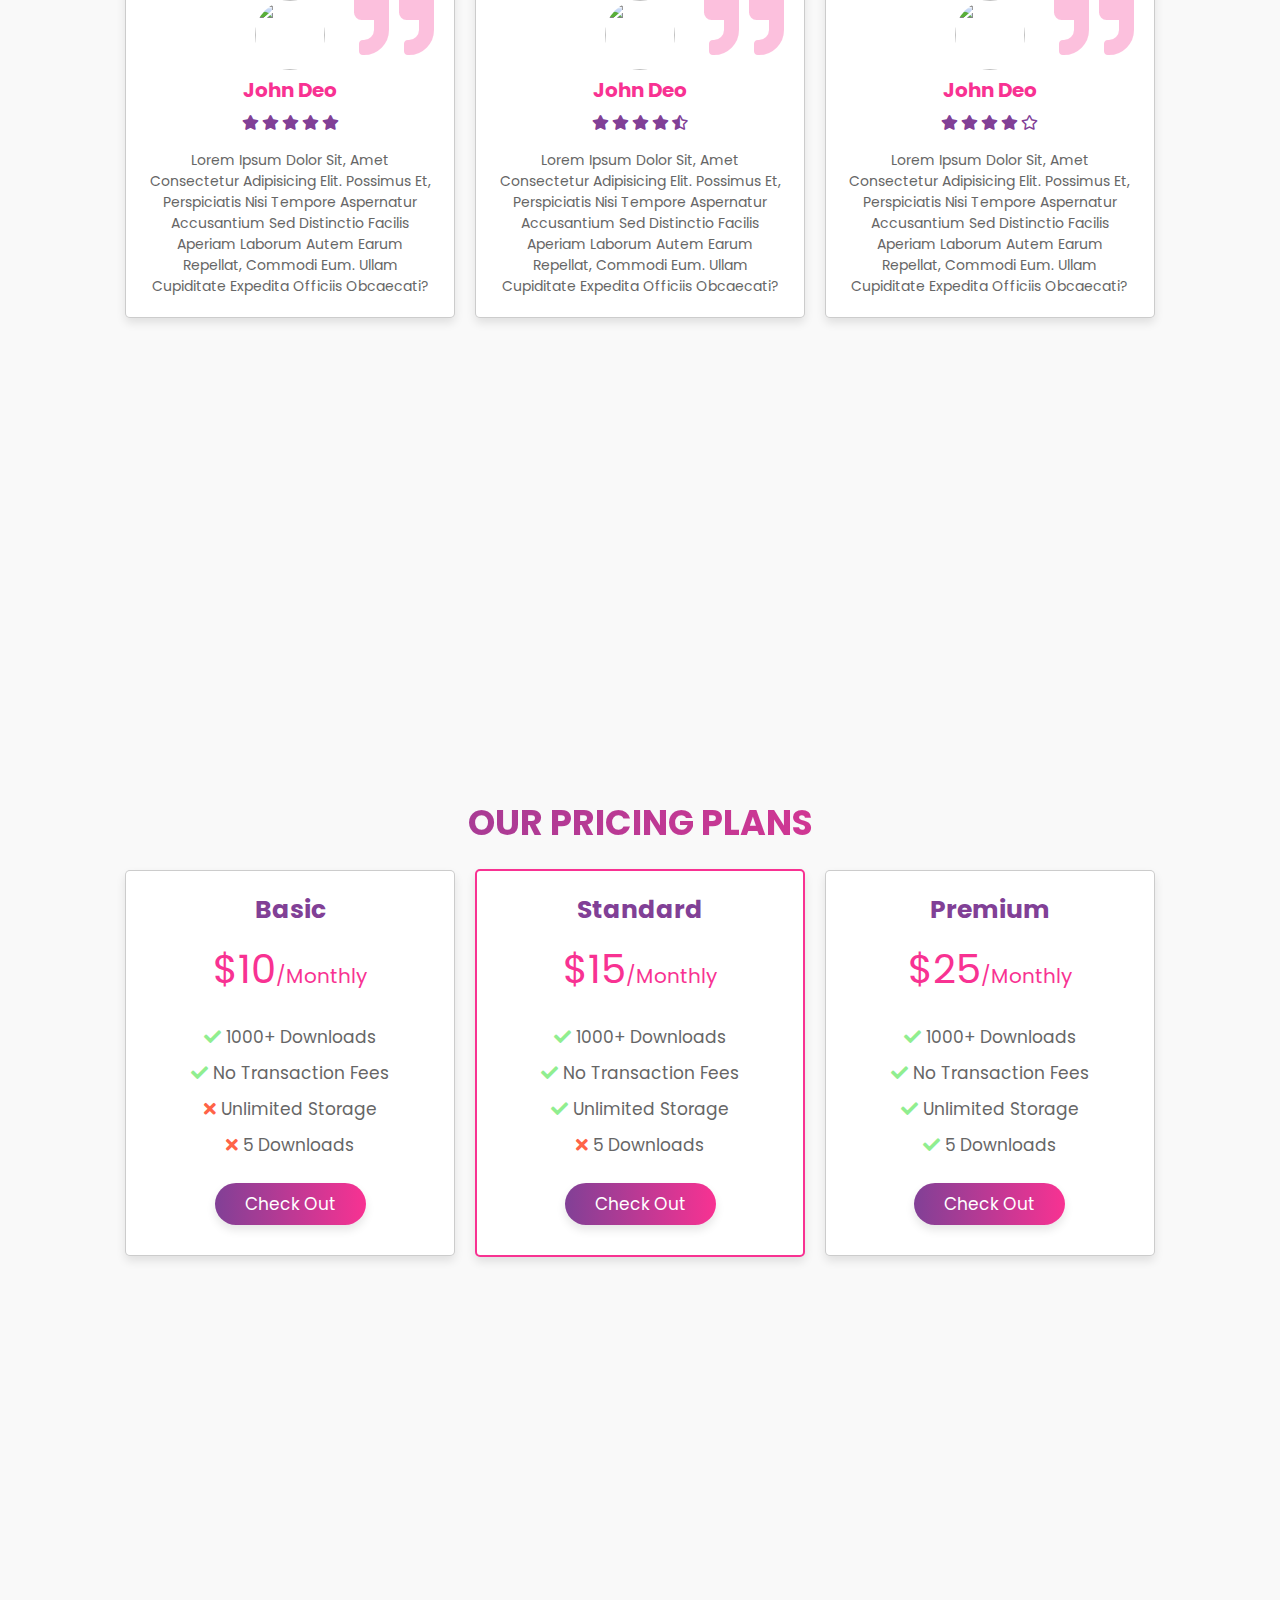
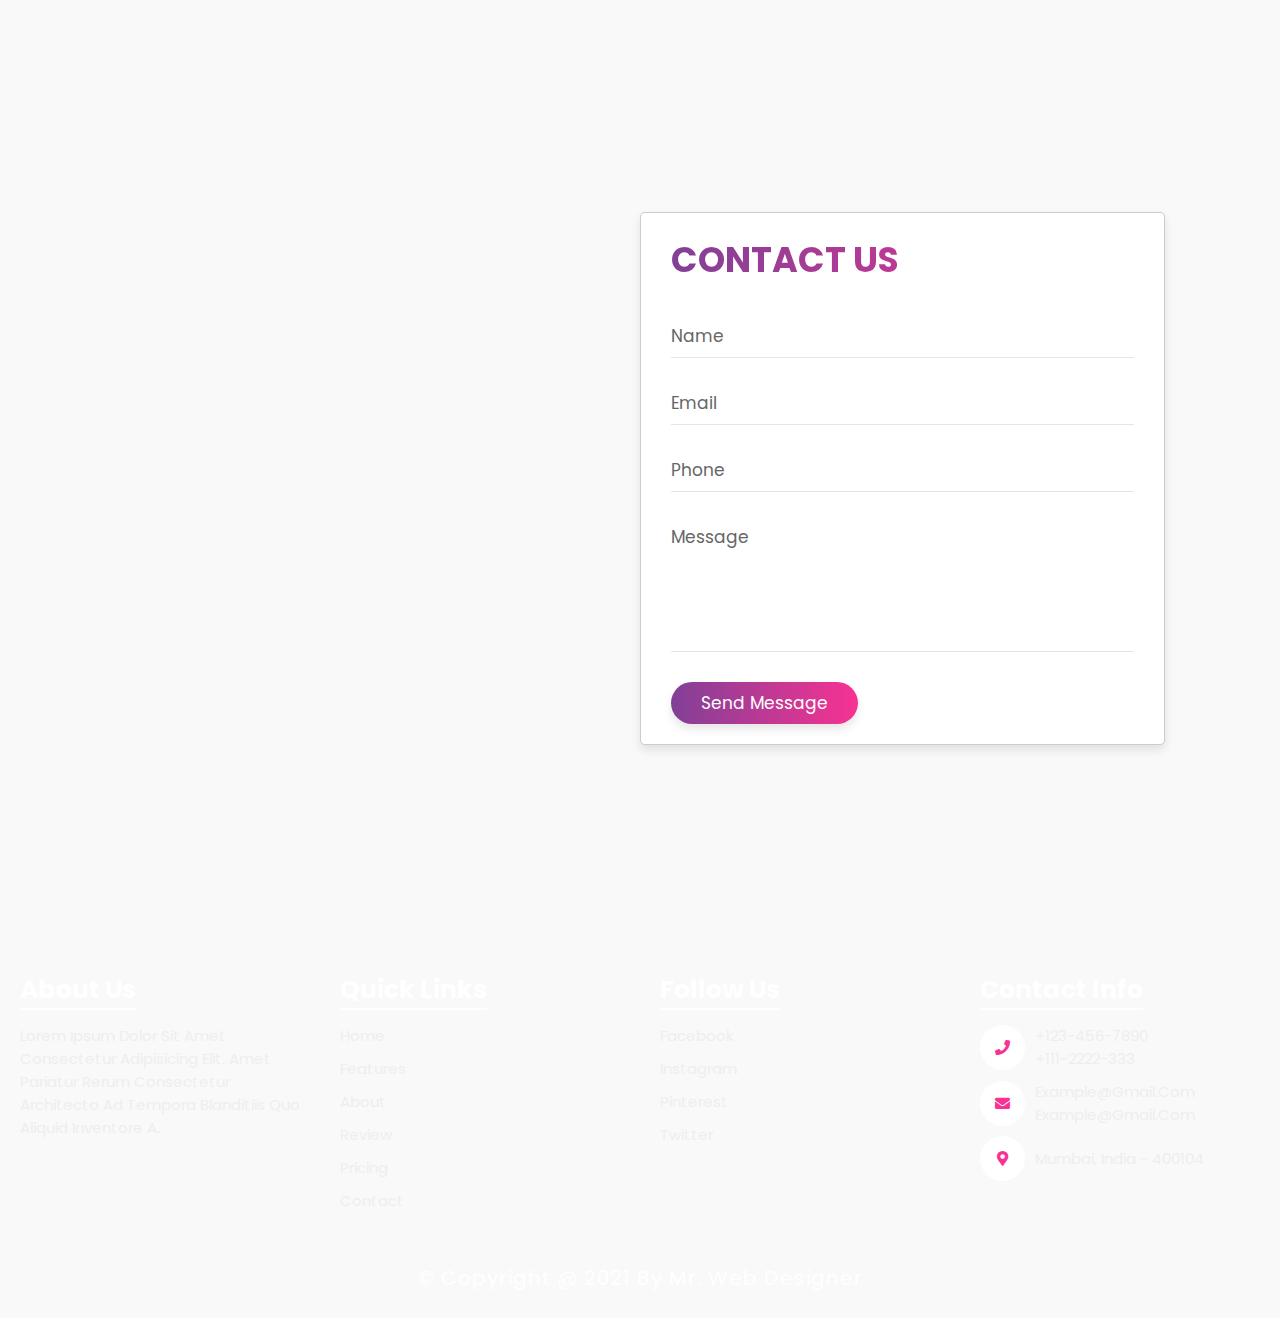
==== commit ec7ff81b: "Update index.html" ====
--- a/index.html
+++ b/index.html
@@ -18,7 +18,7 @@
 
 <header>
 
-    <a href="#" class="logo"><span>best</span>App</a>
+    <a href="#" class="logo"><span>Hyder</span>ium</a>
 
     <input type="checkbox" id="menu-bar">
     <label for="menu-bar" class="fas fa-bars"></label>
